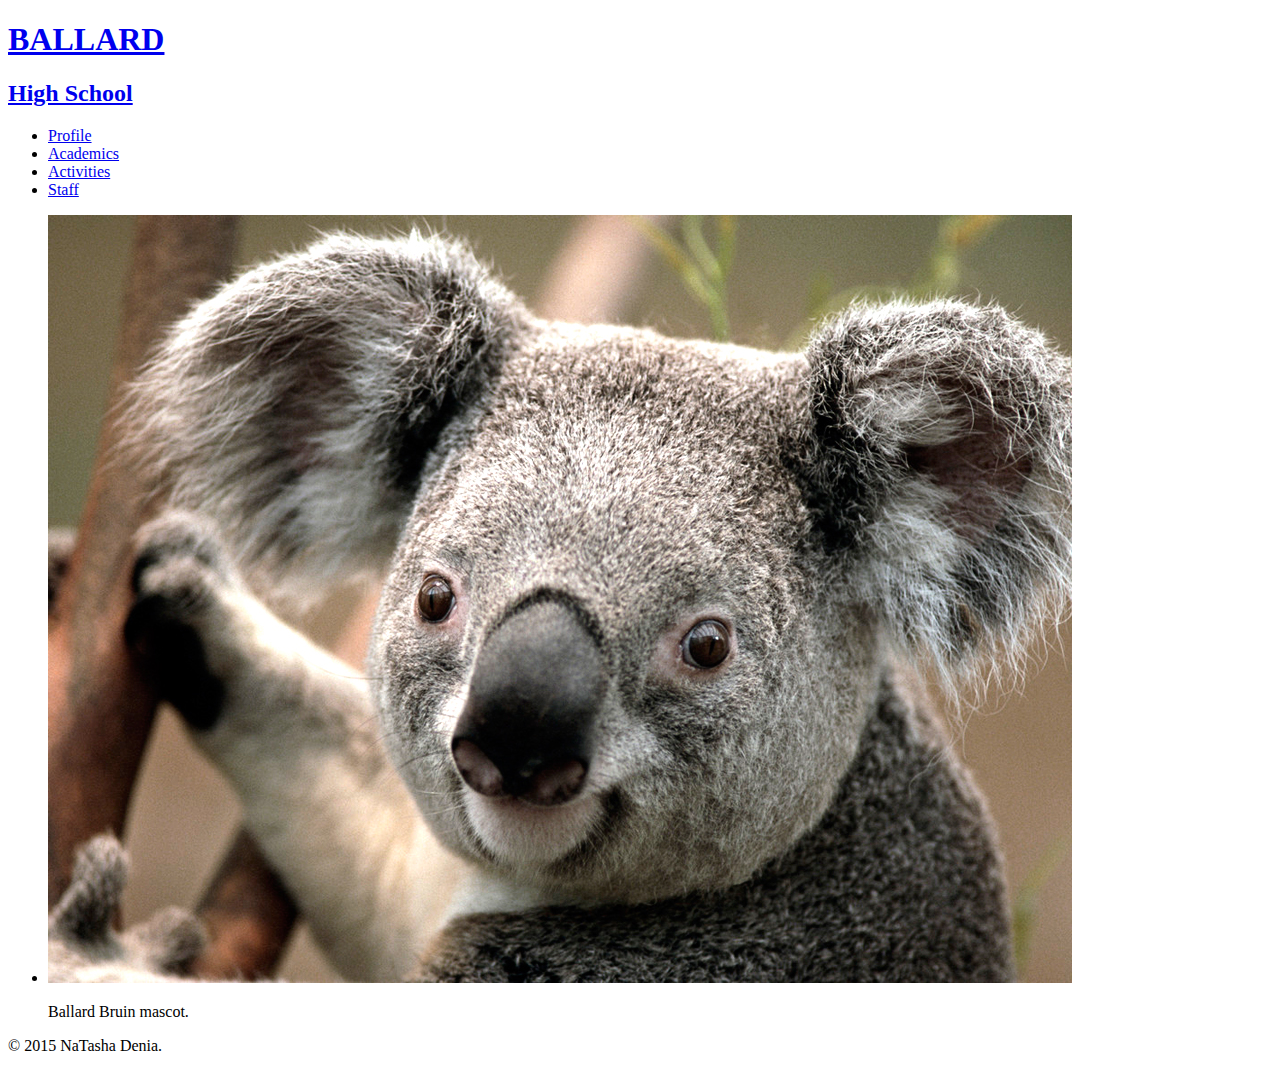
==== index.html @ 93f903b4 "The initial commit for my project" ====
<!DOCTYPE html>
<html>
  <head>
    <meta charset="utf-8">
    <title>BALLARD | High School</title>
  </head>
  <body>
    <header>
      <a href="index.html">
        <h1>BALLARD</h1>
        <h2>High School</h2>
      </a>
      <nav>
        <ul>
          <li><a href="index.html">Profile</a></li>
          <li><a href="academics">Academics</a></li>
          <li><a href="activities">Activities</a></li>
          <li><a href="staff">Staff<a/></li>
        </ul>
      </nav>
    </header>
    <section>
      <ul>
        <li>
          <a href="img/Koala.jpg"></a>
          <img src="img/Koala.jpg" alt="">
          <p>Ballard Bruin mascot.</p>
        </li>
      </ul>
    </section>
    <footer>
      <p>&copy; 2015 NaTasha Denia.</p>
    </footer>
  </body>
</html>
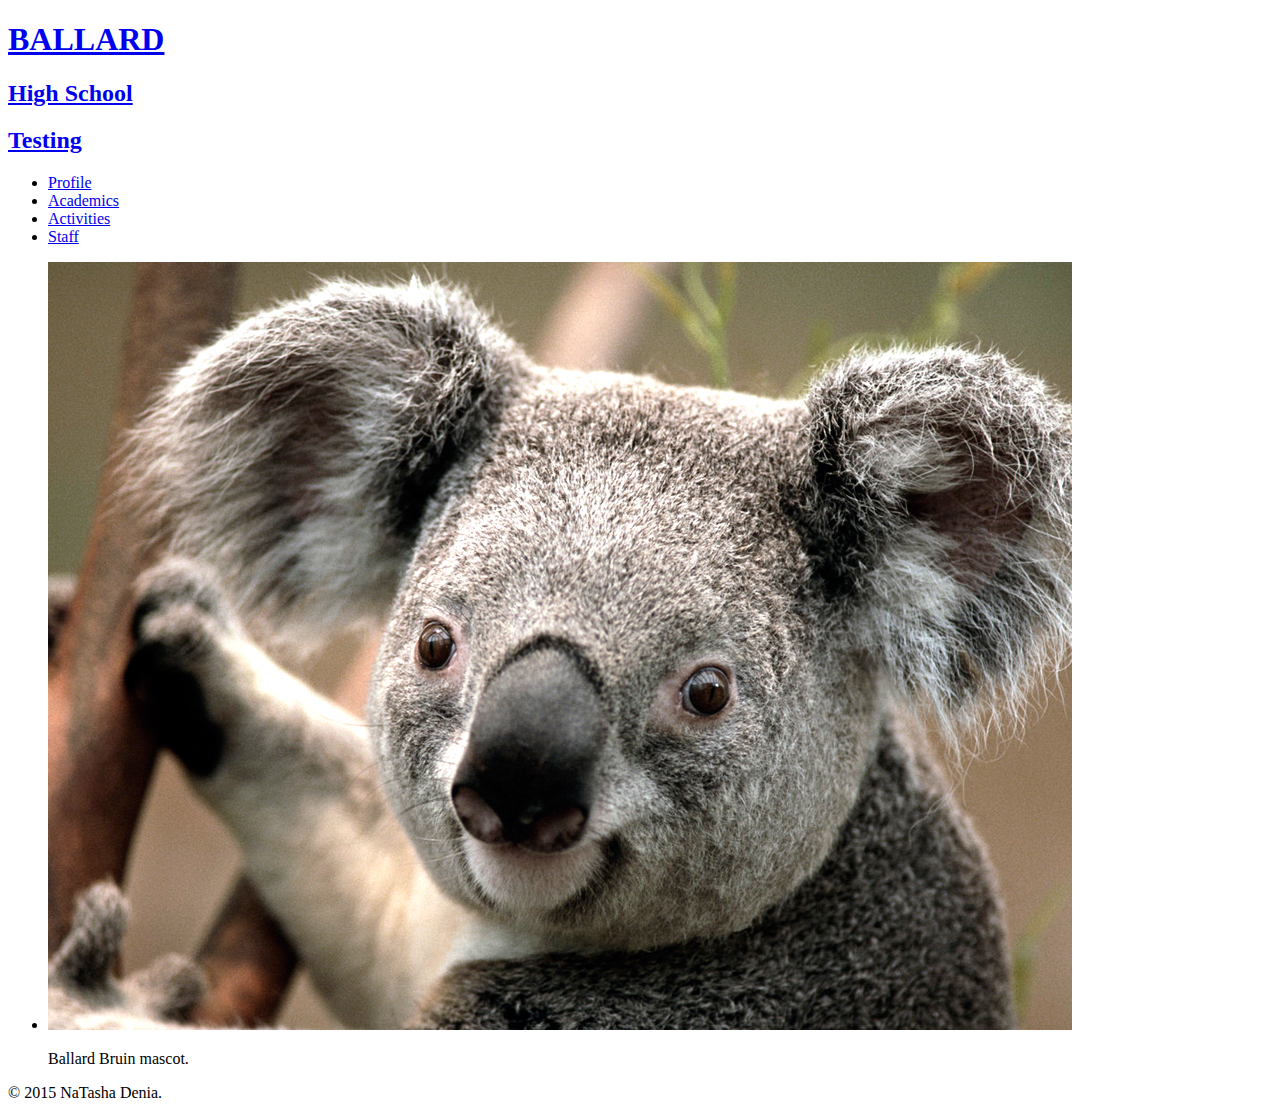
==== commit d7c12cb4: "Added an H2 element for testing" ====
--- a/index.html
+++ b/index.html
@@ -10,6 +10,7 @@
       <a href="index.html">
         <h1>BALLARD</h1>
         <h2>High School</h2>
+        <h2>Testing</h2>
       </a>
       <nav>
         <ul>
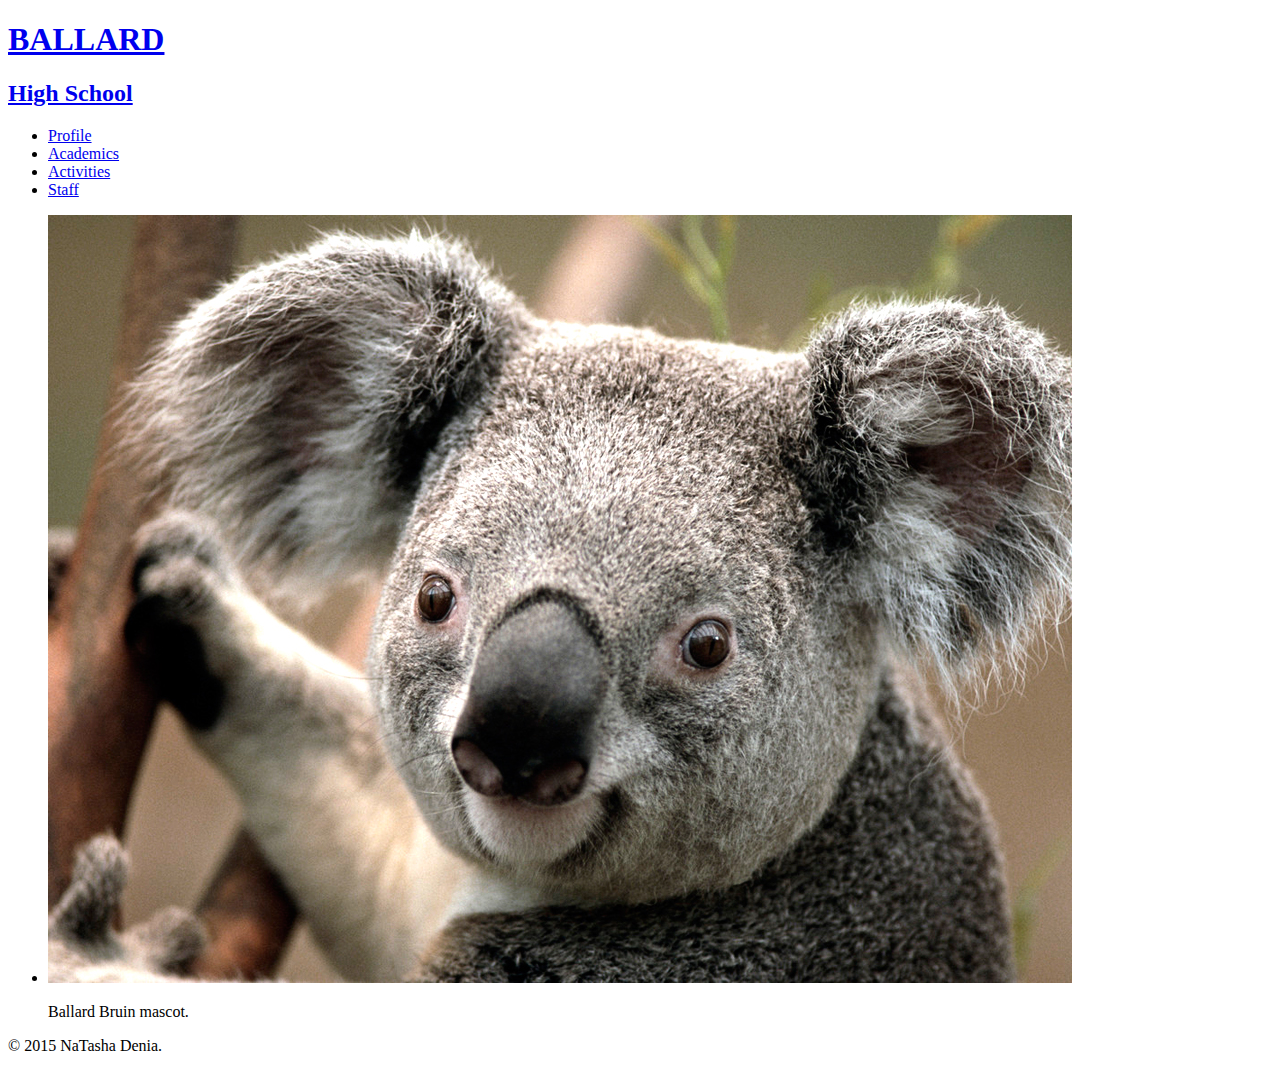
==== commit 8abc9b7b: "Removed Testing" ====
--- a/index.html
+++ b/index.html
@@ -10,7 +10,6 @@
       <a href="index.html">
         <h1>BALLARD</h1>
         <h2>High School</h2>
-        <h2>Testing</h2>
       </a>
       <nav>
         <ul>
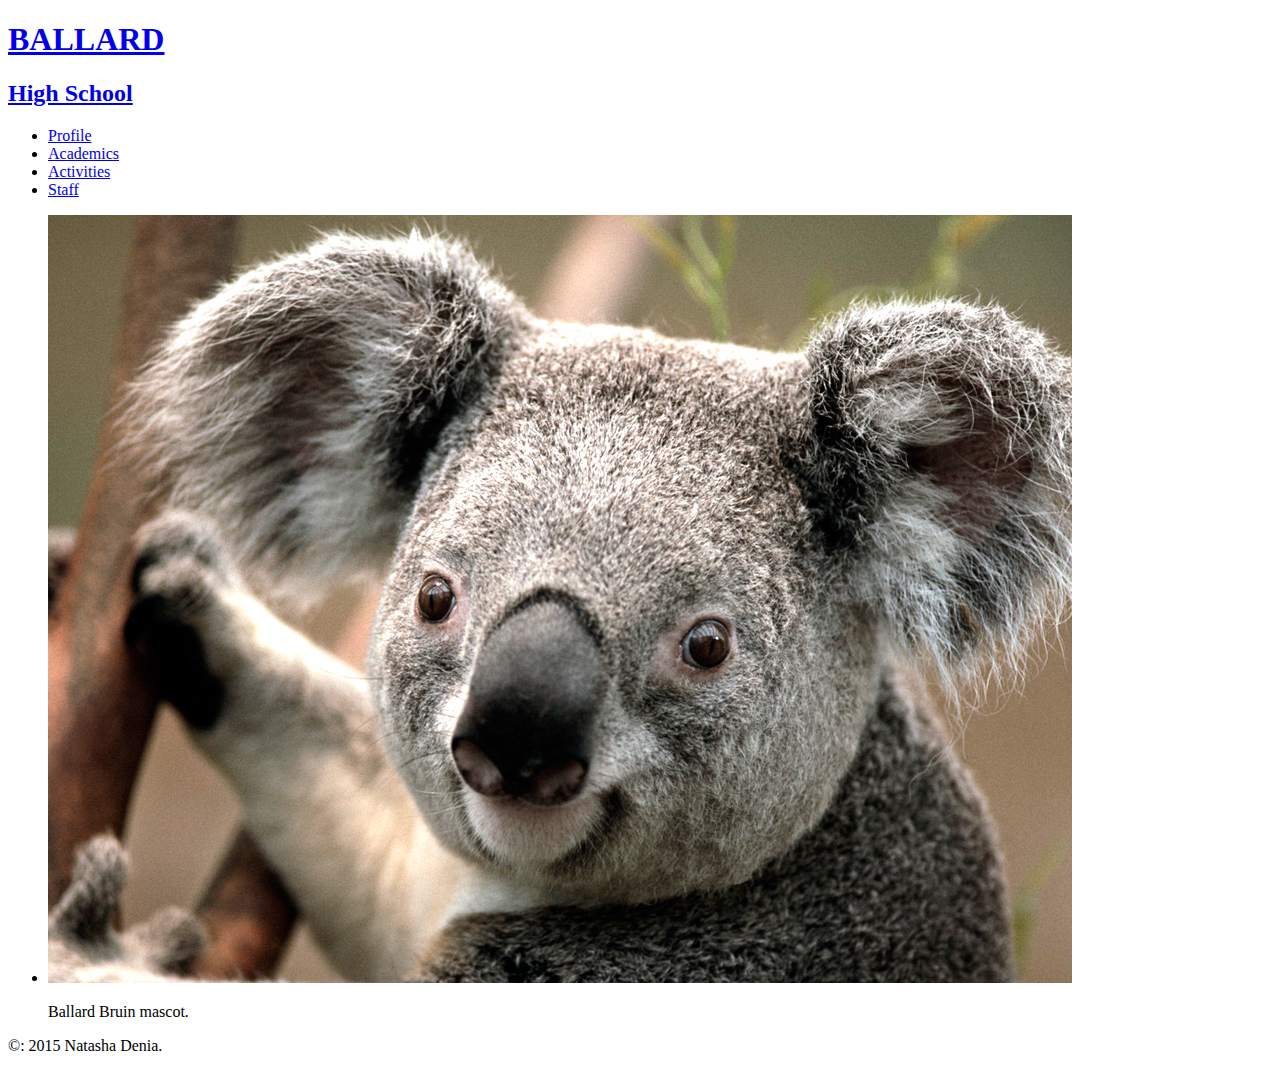
==== commit 1f18d485: "index.html" ====
--- a/index.html
+++ b/index.html
@@ -30,7 +30,8 @@
       </ul>
     </section>
     <footer>
-      <p>&copy; 2015 NaTasha Denia.</p>
+  <!-- <a href="http://facebook.com/ballard"><img src="img/facebook-wrap.png" alt="Facebook Logo"></a> -->
+      <p>&copy: 2015 Natasha Denia.</p>
     </footer>
   </body>
 </html>
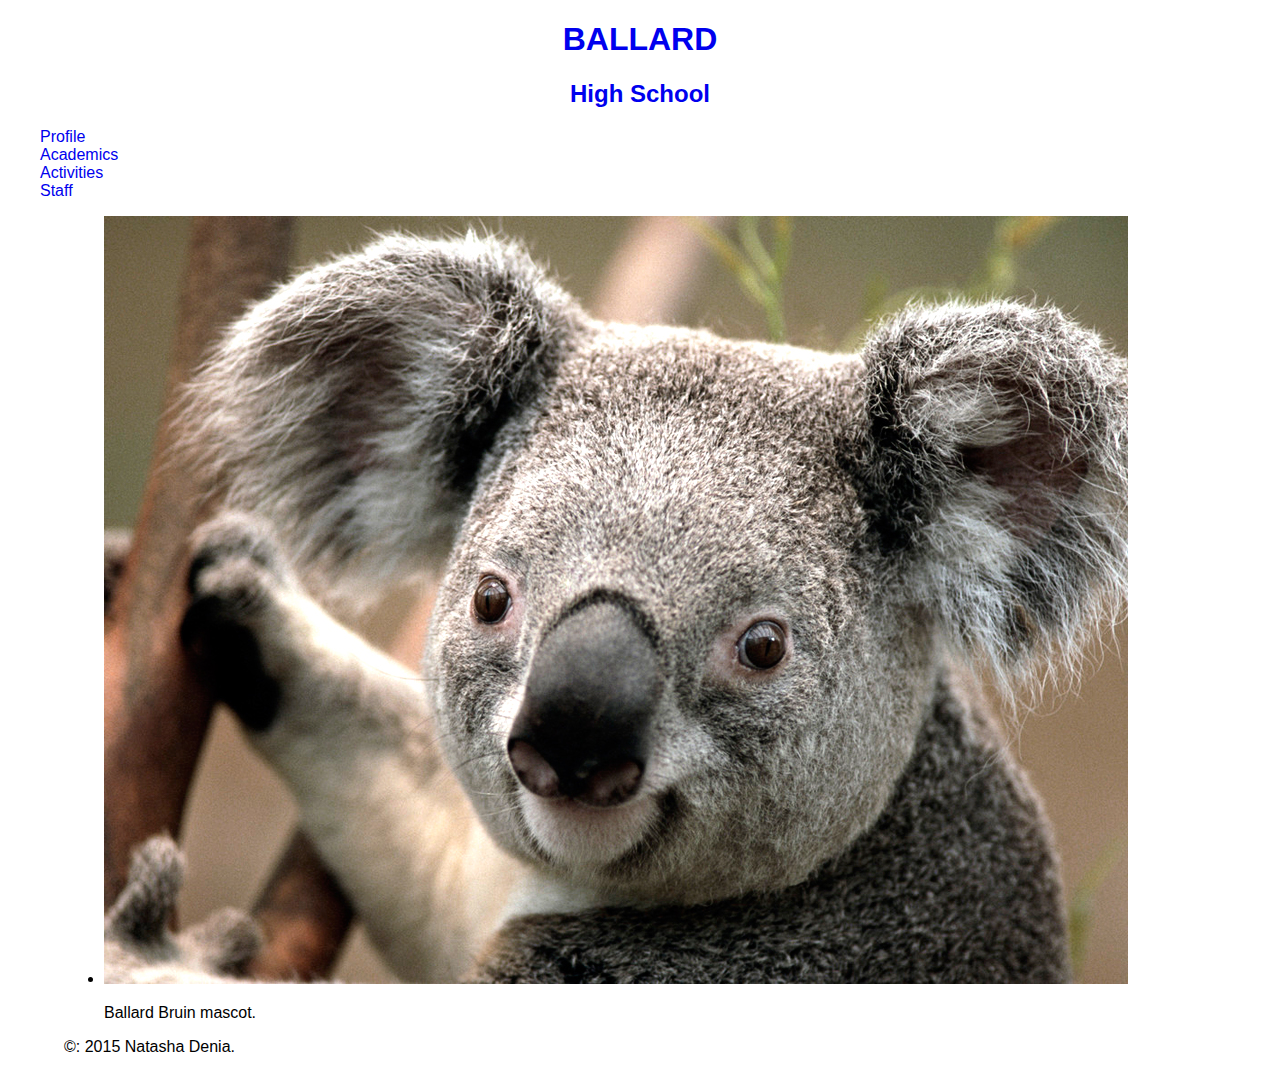
==== commit e1ee172a: "Added css and mobile design" ====
--- a/index.html
+++ b/index.html
@@ -1,13 +1,14 @@
-
 <!DOCTYPE html>
 <html>
   <head>
     <meta charset="utf-8">
     <title>BALLARD | High School</title>
+    <link rel="stylesheet" href="css/normalize.css">
+    <link rel="stylesheet" href="css/main.css">
   </head>
   <body>
     <header>
-      <a href="index.html">
+      <a href="index.html" id="logo">
         <h1>BALLARD</h1>
         <h2>High School</h2>
       </a>
@@ -20,18 +21,20 @@
         </ul>
       </nav>
     </header>
-    <section>
-      <ul>
-        <li>
-          <a href="img/Koala.jpg"></a>
-          <img src="img/Koala.jpg" alt="">
-          <p>Ballard Bruin mascot.</p>
-        </li>
-      </ul>
-    </section>
-    <footer>
-  <!-- <a href="http://facebook.com/ballard"><img src="img/facebook-wrap.png" alt="Facebook Logo"></a> -->
-      <p>&copy: 2015 Natasha Denia.</p>
-    </footer>
+    <div id="wrapper">
+      <section>
+        <ul>
+          <li>
+            <a href="img/Koala.jpg"></a>
+            <img src="img/Koala.jpg" alt="">
+            <p>Ballard Bruin mascot.</p>
+          </li>
+        </ul>
+      </section>
+      <footer>
+    <!-- <a href="http://facebook.com/ballard"><img src="img/facebook-wrap.png" alt="Facebook Logo"></a> -->
+        <p>&copy: 2015 Natasha Denia.</p>
+      </footer>
+    </div>
   </body>
 </html>
--- a/css/main.css
+++ b/css/main.css
@@ -0,0 +1,16 @@
+
+a {
+  text-decoration: none;
+}
+
+#wrapper {
+    max-width: 940px
+    margin: 0 auto;
+    padding: 0 5%;
+ }
+
+#logo {
+  text-align: center;
+  margin: 0;
+}
+/*mobile design*/
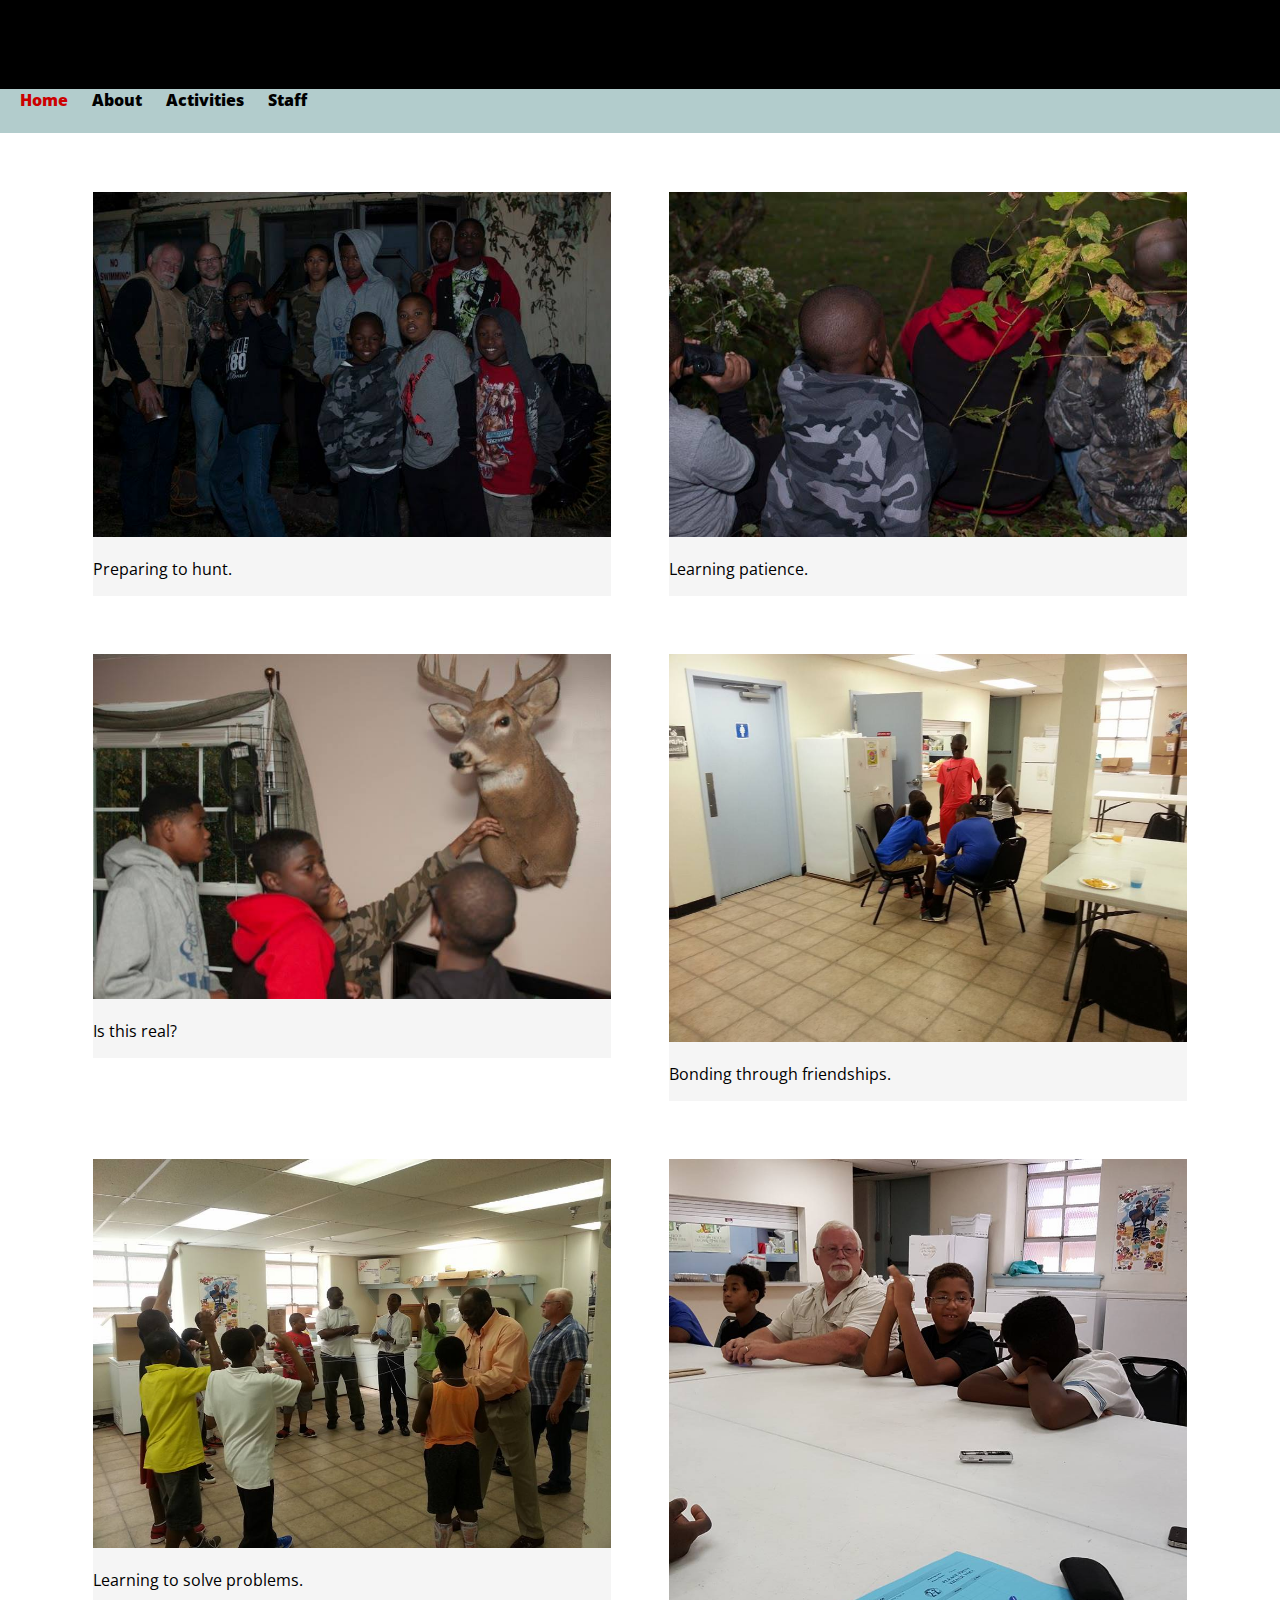
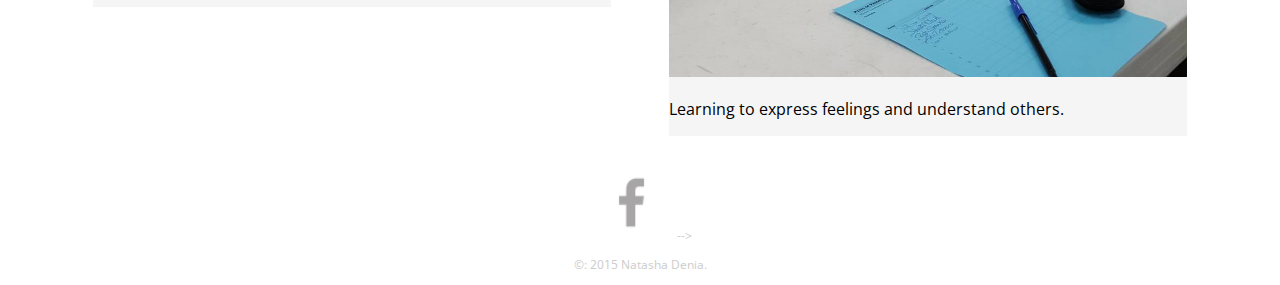
==== commit e7f6687b: "changed text color" ====
--- a/index.html
+++ b/index.html
@@ -2,37 +2,70 @@
 <html>
   <head>
     <meta charset="utf-8">
-    <title>BALLARD | High School</title>
+    <title>Rites of Passage | Non-Profit Organization</title>
     <link rel="stylesheet" href="css/normalize.css">
+    <link href='https://fonts.googleapis.com/css?family=Changa+One|Open+Sans:400italic,700italic,400,700,800' rel='stylesheet' type='text/css'>
     <link rel="stylesheet" href="css/main.css">
   </head>
   <body>
     <header>
       <a href="index.html" id="logo">
-        <h1>BALLARD</h1>
-        <h2>High School</h2>
+        <h1>Rites of Passage</h1>
+        <h2>Non-Profit Organization</h2>
       </a>
       <nav>
         <ul>
-          <li><a href="index.html">Profile</a></li>
-          <li><a href="academics">Academics</a></li>
-          <li><a href="activities">Activities</a></li>
-          <li><a href="staff">Staff<a/></li>
+          <li><a href="index.html" class="selected">Home</a></li>
+          <li><a href="about.html">About</a></li>
+          <li><a href="#">Activities</a></li>
+          <li><a href="#">Staff<a/></li>
         </ul>
       </nav>
     </header>
     <div id="wrapper">
       <section>
-        <ul>
+        <ul id="gallery">
           <li>
-            <a href="img/Koala.jpg"></a>
-            <img src="img/Koala.jpg" alt="">
-            <p>Ballard Bruin mascot.</p>
+            <a href="img/camping out-01.jpg"></a>
+              <img src="img/camping out.jpg" alt="">
+              <p>Preparing to hunt.</p>
+            </a>
+          </li>
+          <li>
+            <a href="img/learning patience-02.jpg"></a>
+              <img src="img/learning patience.jpg" alt="">
+              <p>Learning patience.</p>
+            </a>
+          </li>
+          <li>
+            <a href="img/is this real.jpg"></a>
+              <img src="img/is this real.jpg" alt="">
+              <p>Is this real?</p>
+            </a>
+          </li>
+          <li>
+            <a href="img/friendship.jpg"></a>
+              <img src="img/friendship.jpg" alt="">
+              <p>Bonding through friendships.</p>
+            </a>
+          </li>
+          <li>
+            <a href="img/activities.jpg"></a>
+              <img src="img/activities.jpg" alt="">
+              <p>Learning to solve problems.</p>
+            </a>
+          </li>
+          <li>
+            <a href="img/Mentor.jpg"></a>
+              <img src="img/Mentor.jpg" alt="">
+              <p>Learning to express feelings and understand others.</p>
+            </a>
           </li>
         </ul>
       </section>
       <footer>
-    <!-- <a href="http://facebook.com/ballard"><img src="img/facebook-wrap.png" alt="Facebook Logo"></a> -->
+        <a href="http://facebook.com/pages/Rites-Of-Pages"><img src="img/facebook.png" alt="Facebook Logo" class="social-icon"></a> -->
+
         <p>&copy: 2015 Natasha Denia.</p>
       </footer>
     </div>
--- a/css/main.css
+++ b/css/main.css
@@ -1,16 +1,158 @@
+/*********************
+ GENERAL MOBILE DESIGN
+**********************/
 
-a {
-  text-decoration: none;
+body {
+  font-family: 'Open Sans', sans-serif;
 }
 
 #wrapper {
     max-width: 940px
     margin: 0 auto;
     padding: 0 5%;
- }
+}
 
-#logo {
+a {
+    text-decoration: none;
+}
+
+img {
+  max-width: 100%; /*stays width of parent container*/
+}
+
+/*********************
+ HEADING
+**********************/
+header {
+  float: left;
+  margin: 0 0 30px 0;
+  padding: 5px 0  0; /*TRBL*/
+  width: 100%;
+}
+
+#glogo {
+ text-align: center;
+ margin: 0;
+}
+
+h1 {
+  font-family: 'Changa One', sans-serif;
+  margin: 15px 0;
+  font-size: 1.75em;
+  font-weight: normal;
+  line-height: 0.8em;
+}
+
+h2 {
+  font-size: 0.75em;
+  margin: -5px 0 0; /*T L B*/
+  font-weight: normal;
+}
+
+
+/*********************
+ NAVIGATION
+**********************/
+
+nav {
+  text-align: center
+  padding: 10px 0;
+  margin: 20px 0 0;
+}
+
+nav ul {
+  list-style: none;
+  margin: 0 10px;
+  padding: 0;
+}
+
+nav li {
+  display: inline-block;
+}
+
+nav a {
+  font-weight: 800;
+  padding: 15px 10px;
+}
+
+/*********************
+ FOOTER
+**********************/
+
+
+footer {
+  font-size:  0.75em;
   text-align: center;
+  clear; both;
+  padding-top: 50px;
+  color: #ccc
+}
+
+.social-icon {
+  width: 75px;
+  height: 75px;
+  margin: 0 5px;
+}
+
+
+/*********************
+ PAGE PORTFOLIO
+**********************/
+
+
+#gallery {
   margin: 0;
+  padding: 0;
+  list-style: none; /*removes bullets*/
 }
-/*mobile design*/
+
+#gallery li {
+  float: left;
+  width: 45%;
+  margin: 2.5%;
+  background-color: #f5f5f5;
+  color: #000;
+}
+
+#gallery li a p {
+  margin: 0;
+  padding: 5%;
+  font-size:0.75em;
+  color: #bdc3c7
+}
+
+
+/*********************
+ COLORS
+**********************/
+
+
+body {
+  background-color: #fff; /* site body */
+  color: #999;
+}
+
+header {
+  background: #000; /* header bar color black*/
+  border-color: #000;
+}
+
+nav {
+  background: #b2cccc; /* navigation bar */
+}
+
+h1, h2, h3 {    /*logo text*/
+  color: black;
+}
+
+a {
+  color: #000; /*header text color*/
+}
+
+nav a, nav a:visited {   /*navigation text color*/
+  color: #000;
+}
+
+nav a.selected, nav a:hover {  /*to indicate when a user is on a page*/
+  color: #c00;
+}
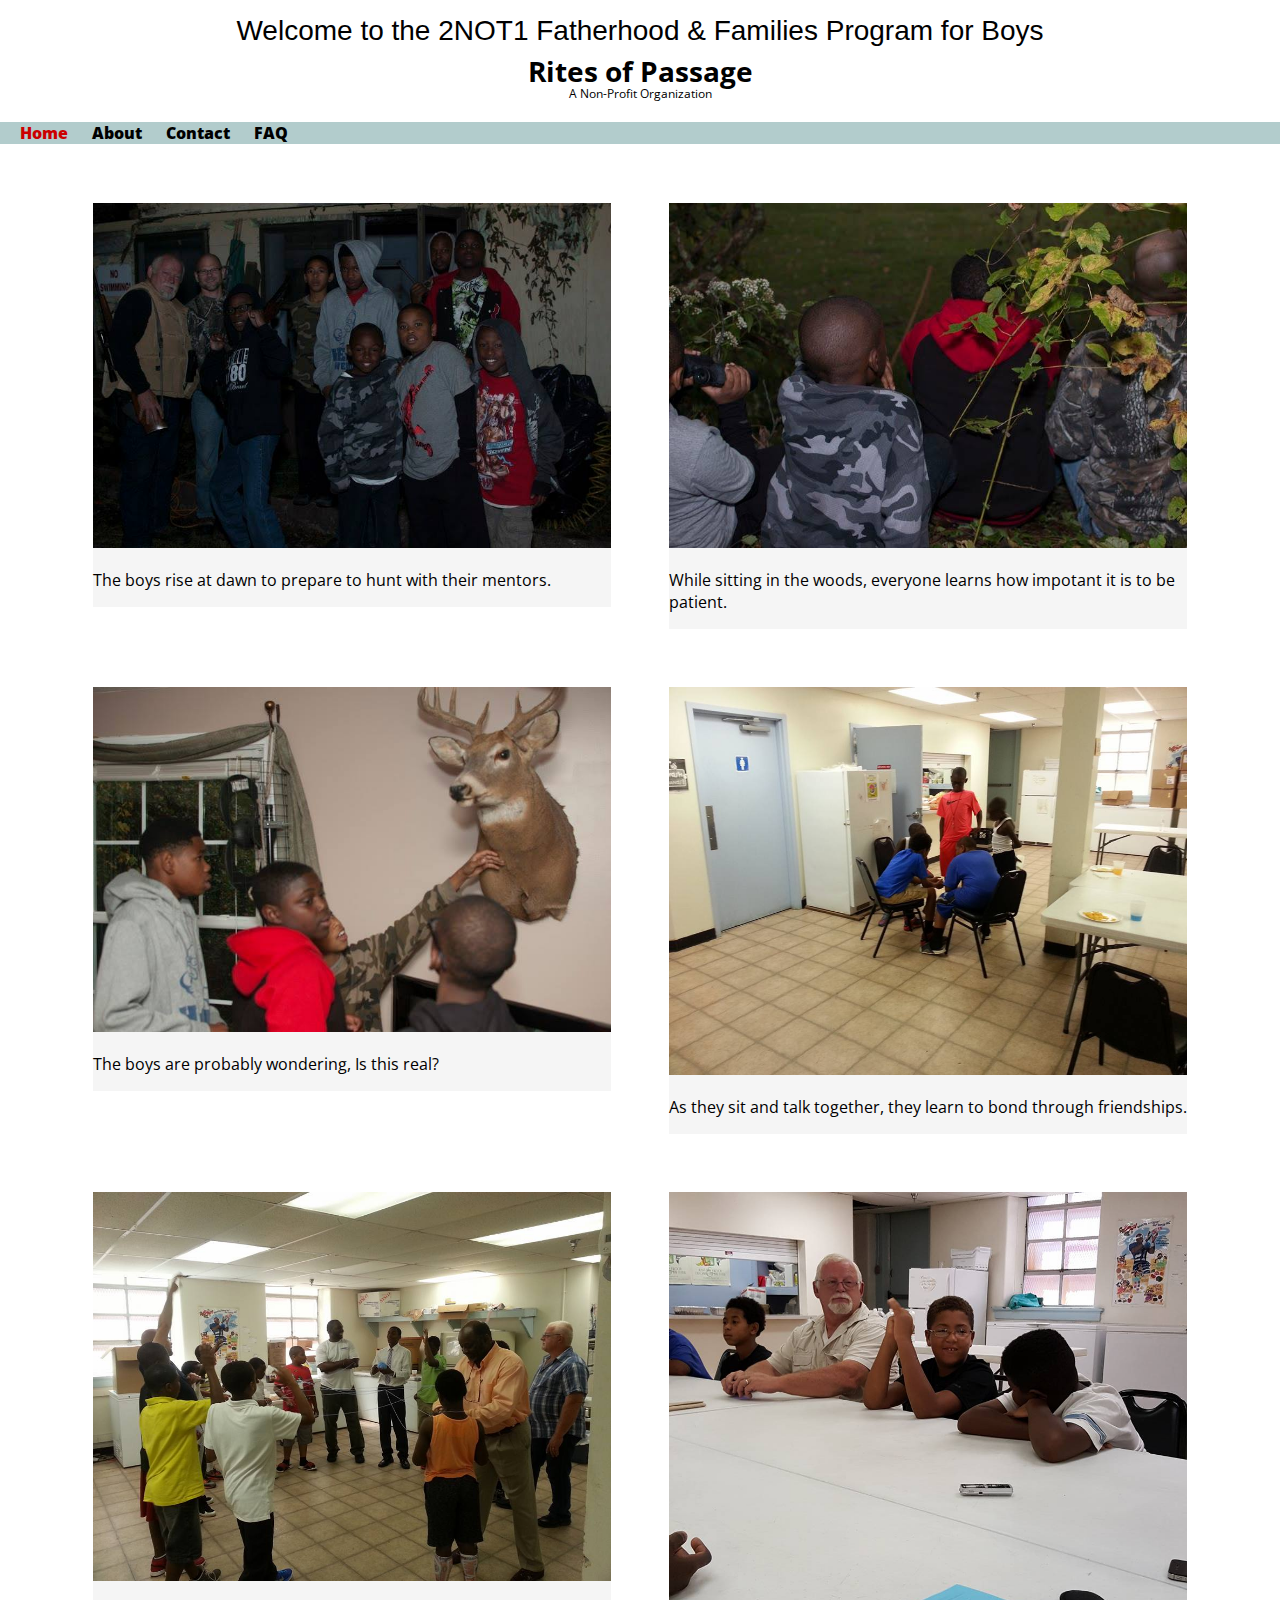
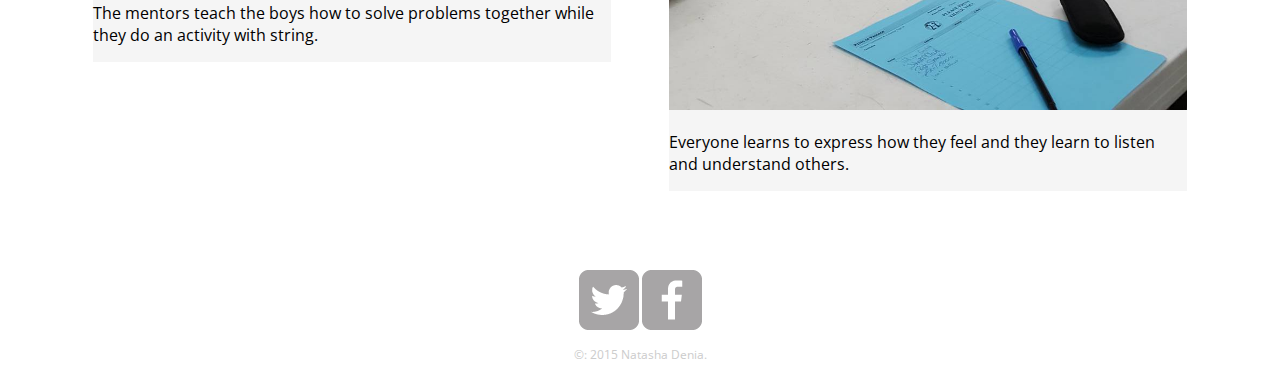
==== commit e4162974: "Added FAQ page and alert" ====
--- a/index.html
+++ b/index.html
@@ -2,23 +2,34 @@
 <html>
   <head>
     <meta charset="utf-8">
-    <title>Rites of Passage | Non-Profit Organization</title>
+    <title>Rites of Passage | A Non-Profit Organization</title>
     <link rel="stylesheet" href="css/normalize.css">
     <link href='https://fonts.googleapis.com/css?family=Changa+One|Open+Sans:400italic,700italic,400,700,800' rel='stylesheet' type='text/css'>
     <link rel="stylesheet" href="css/main.css">
+    <link rel="stylesheet" href="css/responsive.css">
+    <meta name="viewport" content="width=device-width, intial-scale=1.0">
+    <title>Rites of Passage</title>
+    <script>
+    alert("Contact Rites of Passage today! Join! Volunteer! Donate!");
+    </script>
+    <!--script displays each time I go back to Home  -->
   </head>
   <body>
+    <div class="container">
+    <script src="scripts.js"></script>
+    </div>
     <header>
       <a href="index.html" id="logo">
-        <h1>Rites of Passage</h1>
-        <h2>Non-Profit Organization</h2>
+        <h1>Welcome to the 2NOT1 Fatherhood & Families Program for Boys</h1>
+        <h2>Rites of Passage</h1>
+        <h3>A Non-Profit Organization</h2>
       </a>
       <nav>
         <ul>
           <li><a href="index.html" class="selected">Home</a></li>
           <li><a href="about.html">About</a></li>
-          <li><a href="#">Activities</a></li>
-          <li><a href="#">Staff<a/></li>
+          <li><a href="contact.html">Contact</a></li>
+          <li><a href="faq.html">FAQ</a></li>
         </ul>
       </nav>
     </header>
@@ -27,45 +38,44 @@
         <ul id="gallery">
           <li>
             <a href="img/camping out-01.jpg"></a>
-              <img src="img/camping out.jpg" alt="">
-              <p>Preparing to hunt.</p>
-            </a>
+              <img src="img/camping out.jpg" alt="The boys prepare to hunt with their mentors.">
+              <p>The boys rise at dawn to prepare to hunt with their mentors.</p>
           </li>
           <li>
             <a href="img/learning patience-02.jpg"></a>
-              <img src="img/learning patience.jpg" alt="">
-              <p>Learning patience.</p>
+              <img src="img/learning patience.jpg" alt="The boys learn patience while sitting in the woods.">
+              <p>While sitting in the woods, everyone learns how impotant it is to be patient.</p>
             </a>
           </li>
           <li>
             <a href="img/is this real.jpg"></a>
-              <img src="img/is this real.jpg" alt="">
-              <p>Is this real?</p>
+              <img src="img/is this real.jpg" alt="The boys ask is this real as one touches a deer head mounted on the wall.">
+              <p>The boys are probably wondering, Is this real?</p>
             </a>
           </li>
           <li>
             <a href="img/friendship.jpg"></a>
-              <img src="img/friendship.jpg" alt="">
-              <p>Bonding through friendships.</p>
+              <img src="img/friendship.jpg" alt="The boys are bonding through friendships as they sit and talk together.">
+              <p>As they sit and talk together, they learn to bond through friendships.</p>
             </a>
           </li>
           <li>
             <a href="img/activities.jpg"></a>
-              <img src="img/activities.jpg" alt="">
-              <p>Learning to solve problems.</p>
+              <img src="img/activities.jpg" alt="The boys and the mentors are learning to solve problems together while they stand and all hold part of a continuous piece of string.">
+              <p>The mentors teach the boys how to solve problems together while they do an activity with string.</p>
             </a>
           </li>
           <li>
             <a href="img/Mentor.jpg"></a>
-              <img src="img/Mentor.jpg" alt="">
-              <p>Learning to express feelings and understand others.</p>
+              <img src="img/Mentor.jpg" alt="The boys sit with a mentor learning to express feelings and understand others.">
+              <p>Everyone learns to express how they feel and they learn to listen and understand others.</p>
             </a>
           </li>
         </ul>
       </section>
       <footer>
-        <a href="http://facebook.com/pages/Rites-Of-Pages"><img src="img/facebook.png" alt="Facebook Logo" class="social-icon"></a> -->
-
+        <a href="http://twitter.com/2NOT1"><img src="img/twitter-wrap.png" alt="Twitter Logo"></a>
+        <a href="http://facebook.com/Rites-Of-Passage-568618549942580/timeline/"><img src="img/facebook-wrap.png" alt="Facebook Logo"></a>
         <p>&copy: 2015 Natasha Denia.</p>
       </footer>
     </div>
--- a/css/main.css
+++ b/css/main.css
@@ -24,19 +24,19 @@
  HEADING
 **********************/
 header {
-  float: left;
+  float: center;
   margin: 0 0 30px 0;
   padding: 5px 0  0; /*TRBL*/
   width: 100%;
 }
 
-#glogo {
+#logo {
  text-align: center;
  margin: 0;
 }
 
 h1 {
-  font-family: 'Changa One', sans-serif;
+  font-family: sans-serif;
   margin: 15px 0;
   font-size: 1.75em;
   font-weight: normal;
@@ -44,7 +44,14 @@
 }
 
 h2 {
-  font-size: 0.75em;
+  font-family: 'Changa One' sans-serif;
+  font-size: 1.75em;
+  margin: -5px 0 0; /*T L B*/
+  font-weight: bold;
+}
+
+h3 {
+  font-size: .75em;
   margin: -5px 0 0; /*T L B*/
   font-weight: normal;
 }
@@ -83,14 +90,14 @@
 footer {
   font-size:  0.75em;
   text-align: center;
-  clear; both;
+  clear: both;
   padding-top: 50px;
   color: #ccc
 }
 
 .social-icon {
-  width: 75px;
-  height: 75px;
+  width: 25px;
+  height: 25px;
   margin: 0 5px;
 }
 
@@ -111,15 +118,49 @@
   width: 45%;
   margin: 2.5%;
   background-color: #f5f5f5;
-  color: #000;
+  color: black; /*text under pics on home page*/
 }
 
 #gallery li a p {
   margin: 0;
   padding: 5%;
   font-size:0.75em;
-  color: #bdc3c7
+  color: black;
 }
+
+
+/*********************
+ PAGE: CONTACT
+**********************/
+
+.contact-info {
+  list-style: none;
+  padding: 0;
+  margin: 0
+  font-size: 0.9em;
+}
+
+.contact-info a {
+  display: block;
+  min-height: 20px;
+  background-repeat: no-repeat;
+  background-size: 20px 20px;
+  padding: 0 0 0 30px; /* TRBL*/
+  margin: 0 0 10px;
+}
+
+.contact-info li.phone a {
+  background-image: url('../img/phone.png');
+}
+
+.contact-info li.mail a {
+  background-image: url('../img/mail.png');
+}
+
+.contact-info li.twitter a {
+  background-image: url('../img/twitter.png');
+}
+   /*..guides path from current file main.css to img file ?.png*/
 
 
 /*********************
@@ -133,15 +174,15 @@
 }
 
 header {
-  background: #000; /* header bar color black*/
-  border-color: #000;
+  background: white; /* header bar color */
+  border-color: white;
 }
 
 nav {
   background: #b2cccc; /* navigation bar */
 }
 
-h1, h2, h3 {    /*logo text*/
+h1, h2, h3 {
   color: black;
 }
 
--- a/css/responsive.css
+++ b/css/responsive.css
@@ -0,0 +1,24 @@
+@media screen and (min-width: 480px) {
+  /*********************
+   Two column layout
+  **********************/
+  #primary {
+    width: 50%;
+    float: left;
+  }
+
+  #secondary {
+    width: 40%;
+    float: right;
+  }
+
+  /*.about-photo { NOT WORKING
+    float: left;
+    margin: 0 5% 80px 0;*/
+  }
+}
+
+@media screen and (min-width: 660px) {
+
+
+}
